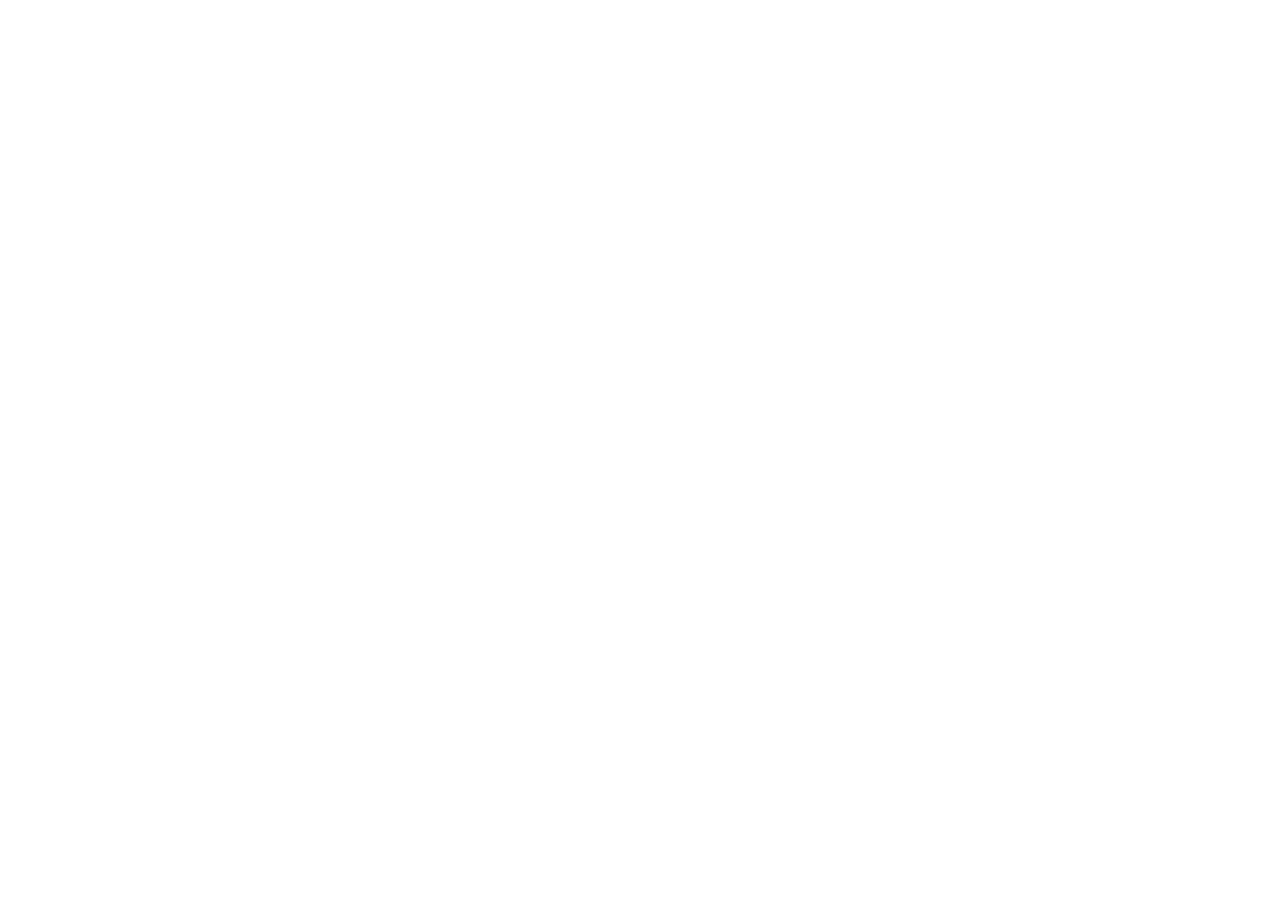
==== about.html @ c354c326 "first commit" ====
<!doctype html>
<html lang="en">
  <head>
    <meta charset="UTF-8" />
    <meta http-equiv="X-UA-Compatible" content="IE=edge" />
    <meta name="viewport" content="width=device-width, initial-scale=1.0" />
    <title>Tech Website</title>

    <link
      rel="stylesheet"
      href="https://pro.fontawesome.com/releases/v5.10.0/css/all.css"
    />

    <link rel="stylesheet" href="css/style.css" />

    <script
      src="https://code.jquery.com/jquery-3.6.0.min.js"
      integrity="sha256-/xUj+3OJU5yExlq6GSYGSHk7tPXikynS7ogEvDej/m4="
      crossorigin="anonymous"
    ></script>
  </head>

  <body>
    <!-- Navigation -->

    <!-- hero -->

    <!-- features -->

    <!-- trusted by -->

    <!-- footer -->

    <script>
      // Navaigation Bar
    </script>
  </body>
</html>
---- css/style.css ----
@import url("https://fonts.googleapis.com/css2?family=Poppins:wght@100;200;300;400;500;600;700;800;900&display=swap");
* {
  margin: 0;
  padding: 0;
  box-sizing: border-box;
  font-family: "Poppins", sans-serif;
}

body {
  font-family: "Poppins", sans-serif;
}

/* Global Tags */

h1 {
  font-size: 2.5rem;
  font-weight: 700;
  color: rgb(35, 35, 85);
}

span {
  font-size: 0.9rem;
  color: #757373;
}

h6 {
  font-size: 1.1rem;
  color: rgb(24, 24, 49);
}

/* Navigation */
nav {
  position: fixed;
  width: 100%;
  background-color: #fff;
  display: flex;
  flex-direction: row;
  justify-content: space-between;
  align-items: center;
  padding: 1vw 8vw;
  box-shadow: 2px 2px 10px rgba(0, 0, 0, 0.15);
}
nav img {
  width: 150px;
  cursor: pointer;
}
nav .navigation ul {
  display: flex;
  justify-content: flex-end;
  align-items: center;
}
nav .navigation ul li {
  list-style: none;
  margin-left: 30px;
}
nav .navigation ul li a {
  text-decoration: none;
  color: rgb(21, 21, 100);
  font-size: 16px;
  font-weight: 500;
}
nav .navigation ul li a:hover {
  color: #fdc93b;
}

/* Home */
#home {
  background-image:
    linear-gradient(rgba(9, 5, 54, 0.3), rgba(5, 4, 46, 0.7)),
    url("../img/back.jpg");
  width: 100%;
  height: 100vh;
  background-size: cover;
  background-position: center;
  display: flex;
  flex-direction: column;
  justify-content: center;
  align-items: center;
  text-align: center;
}
#home h2 {
  color: #fff;
  font-size: 2.2rem;
  letter-spacing: 1px;
}
#home p {
  width: 50%;
  color: #fff;
  font-size: 0.9rem;
  line-height: 25px;
}
#home .btn {
  margin-top: 30px;
}
#home a {
  text-decoration: none;
  font-size: 0.9rem;
  padding: 13px 35px;
  background-color: #fff;
  font-weight: 600;
  border-radius: 7px;
}
#home a.blue {
  color: #fff;
  background: rgb(21, 21, 100);
  transition: 0.3s;
}
#home a.blue:hover {
  color: rgb(21, 21, 100);
  background: #fff;
}

#home a.yellow {
  color: #fff;
  background: #fdc93b;
  transition: 0.3s;
}
#home a.yellow:hover {
  color: rgb(21, 21, 100);
  background: #fff;
}

/* features */
#features {
  text-align: center;
  padding: 5vw 8vw 0 8vw;
}
#features .fea-base {
  display: grid;
  grid-template-columns: repeat(auto-fit, minmax(320px, 1fr));
  grid-gap: 1rem;
  margin-top: 50px;
}
#features .fea-box {
  background-color: #f9f9ff;
  text-align: start;
}
#features .fea-box i {
  font-style: 2.3rem;
  color: rgb(44, 44, 80);
}
#features .fea-box h3 {
  font-size: 1.2rem;
  font-weight: 600;
  color: rgb(46, 46, 59);
  padding: 13px 0 7px 0;
}
#features .fea-box p {
  font-size: 1rem;
  font-weight: 400;
  color: rgb(70, 70, 87);
}

/* course */
#course {
  padding: 8vw 8vw 0 8vw;
  text-align: center;
}
#course .course-box {
  display: grid;
  grid-template-columns: repeat(auto-fit, minmax(320px, 1fr));
  grid-gap: 1rem;
  margin-top: 50px;
}
#course .courses {
  text-align: start;
  background: #f9f9ff;
  height: 100%;
  position: relative;
  /* border-radius: 10px; */
}
#course .courses img {
  width: 100%;
  height: 60%;
  background-position: cover;
}
#course .courses .details {
  padding: 15px 15px 0 15px;
}
#course .courses .details i {
  color: #fdc93b;
  font-size: 0.9rem;
}
#course .courses .cost {
  background-color: rgb(74, 74, 136);
  color: #fff;
  line-height: 70px;
  width: 70px;
  height: 70px;
  text-align: center;
  border-radius: 50%;
  position: absolute;
  right: 15px;
  bottom: 110px;
  /* top: 180px; */
}
/* registration */
#registration {
  padding: 6vw 8vw;
  background-image:
    linear-gradient(rgba(99, 112, 168, 0.5), rgba(81, 91, 233, 0.5)),
    url(../img/signup.jpg);
  width: 100%;
  height: 100%;
  background-size: cover;
  background-position: center;
  display: flex;
  justify-content: space-between;
  align-items: center;
}
#registration .reminder {
  color: #fff;
}
#registration .reminder h1 {
  color: #fff;
}
#registration .reminder .time {
  display: flex;
  margin-top: 40px;
}
#registration .reminder .time .date {
  text-align: center;
  padding: 13px 33px;
  background: rgba(255, 255, 255, 0.25);
  backdrop-filter: blur(4px);
  box-shadow: 0 8px 32px 0 rgba(31, 38, 135, 0.37);
  border-radius: 6px;
  margin: 0 5px 10px 5px;
  border: 1px solid rgba(255, 255, 255, 0.18);
  font-size: 1.1rem;
  font-weight: 600;
}

#registration .form{
  background: #fff;
  border-radius: 8px;
  display: flex;
  flex-direction: column;
  padding: 40px;
   box-shadow: 0 8px 32px 0 rgba(31, 38, 135, 0.37);
}
#registration .form input{
  margin: 15px 0;
  padding: 15px 10px;
  border: 1px solid rgb(84, 40, 241);
  outline: none;
}
#registration .form input::placeholder{
  color: #413c3c;
  font-weight: 500;
  font-size: 0.9rem;
}
#registration .form .btn{ margin-top: 20px;}
#registration a.yellow {
  text-decoration: none;
  font-size: 0.9rem;
  padding: 13px 35px;
  background-color: #fff;
  font-weight: 600;
  border-radius: 7px;
  color: #fff;
  background: #fdc93b;
  transition: 0.3s;
}
#registration a.yellow:hover {
  color: rgb(21, 21, 100);
  background: #fff;
}


/* experts */

/* footer */

/* About */

/* Blog */

/* Course_inner */

/* contact */

/* responsive */

@media (max-width: 769px) {
}

@media (max-width: 475px) {
}
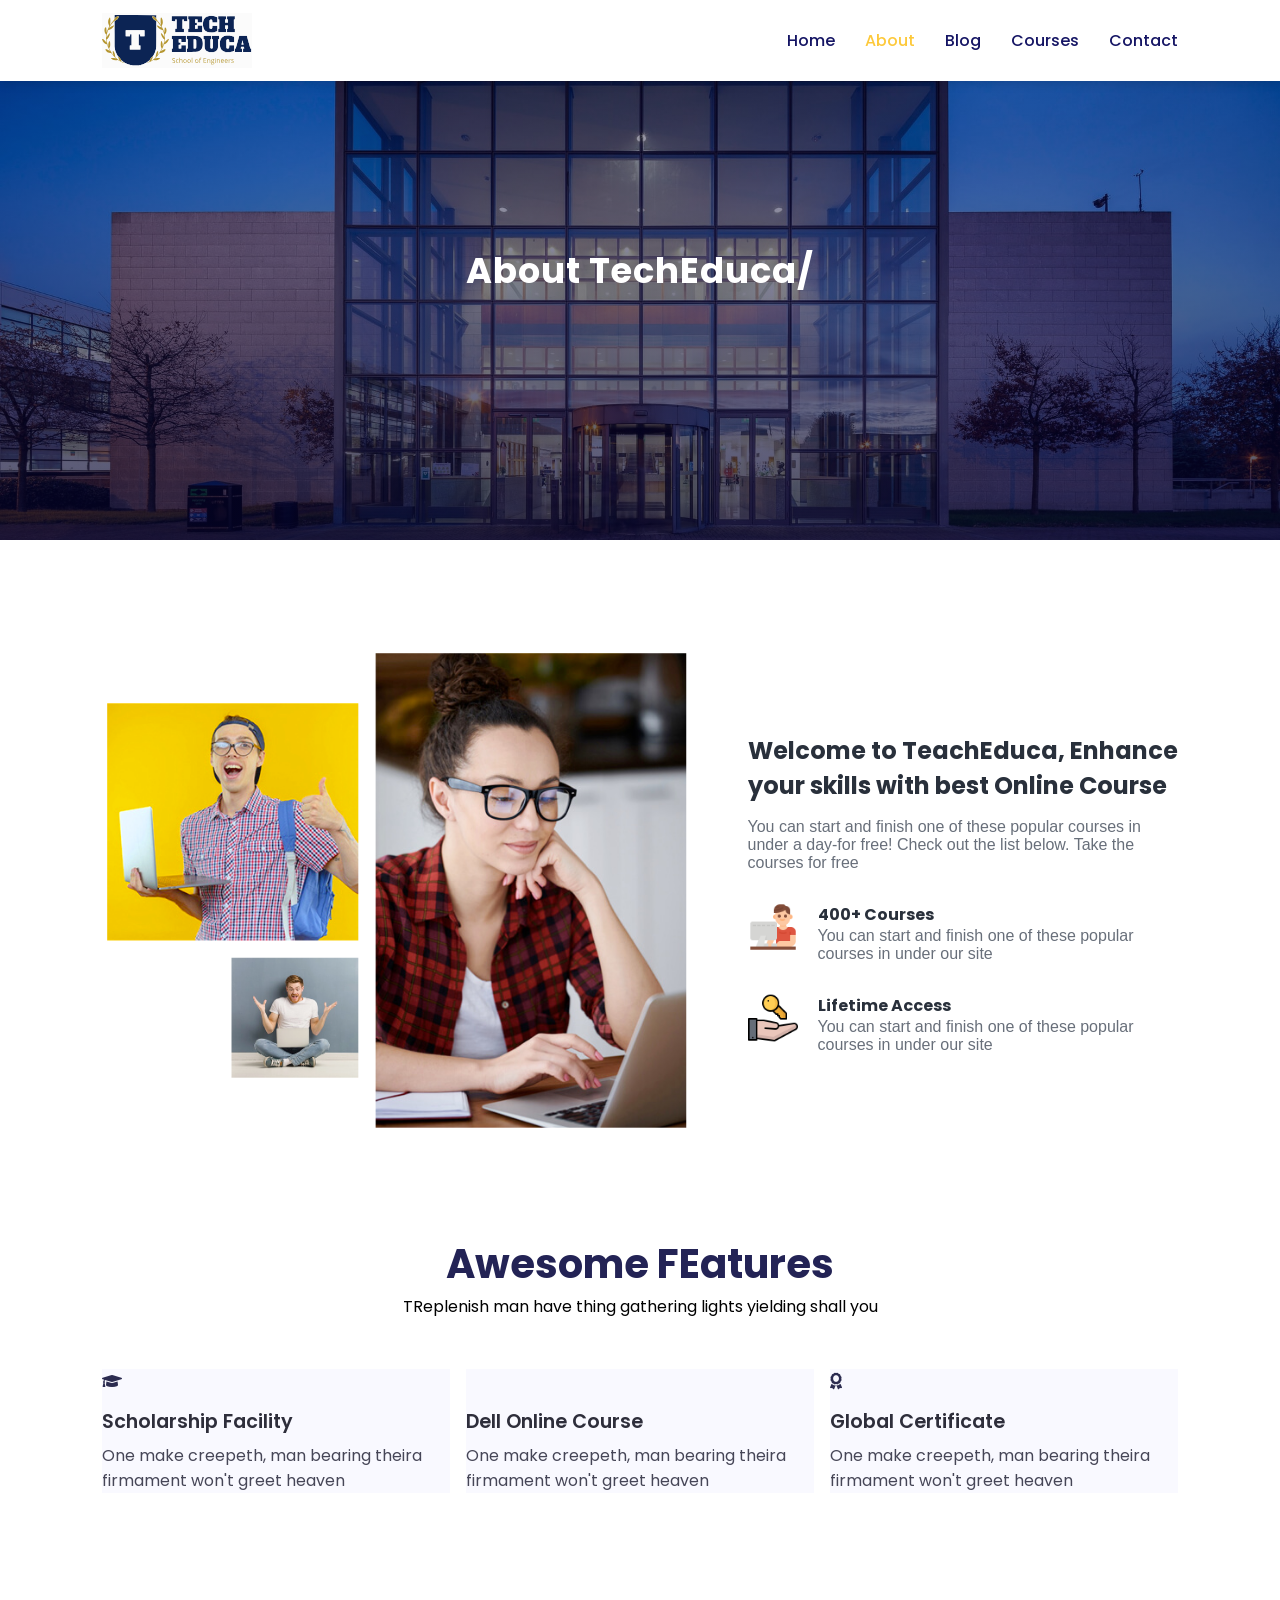
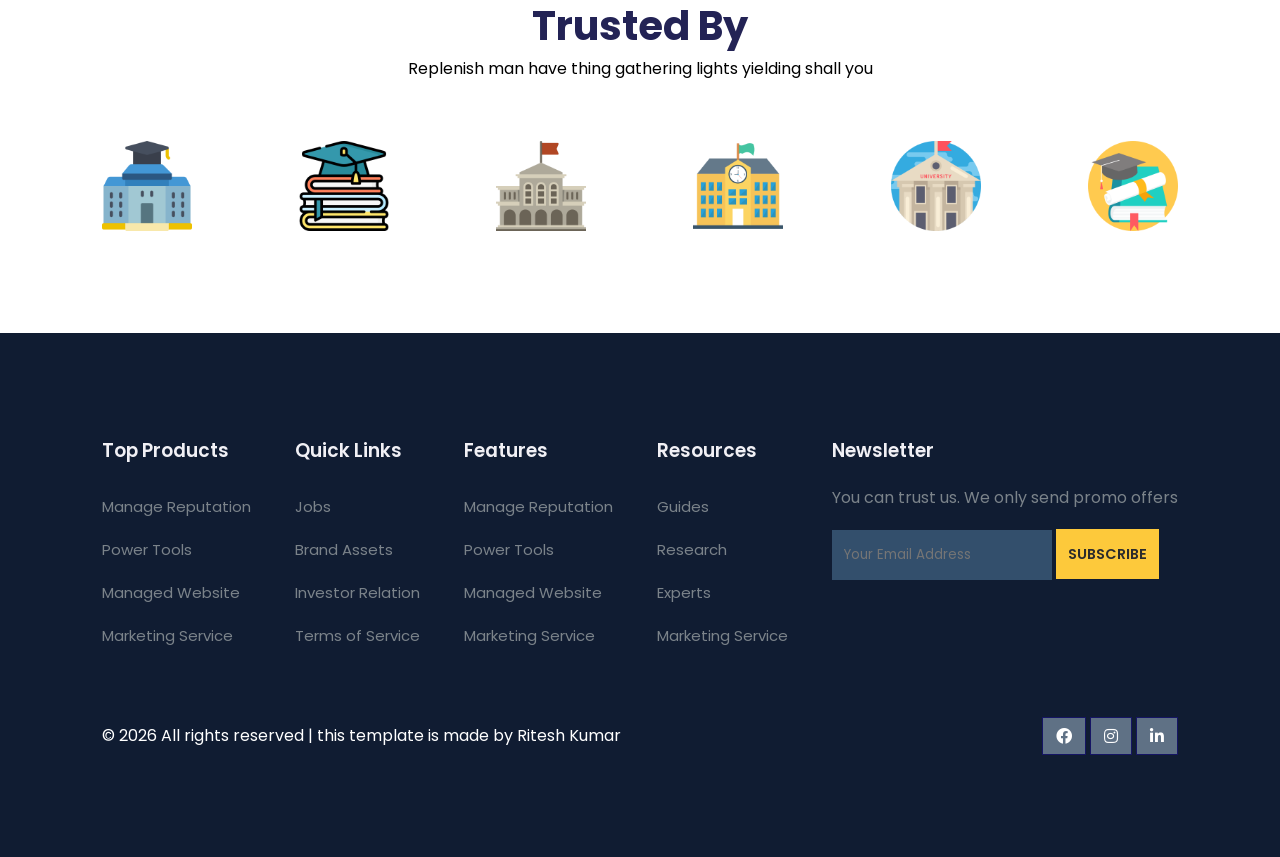
==== commit e99a96f9: "Updated website files" ====
--- a/about.html
+++ b/about.html
@@ -22,17 +22,146 @@
 
   <body>
     <!-- Navigation -->
+    <nav>
+      <img src="img/logo.svg" alt="Logo" />
+      <div class="navigation">
+        <ul>
+          <i id="menu-close" class="fas fa-times"></i>
+          <li><a href="index.html">Home</a></li>
+          <li><a class="active" href="about.html">About</a></li>
+          <li><a href="blog.html">Blog</a></li>
+          <li><a href="course.html">Courses</a></li>
+          <li><a href="contact.html">Contact</a></li>
+        </ul>
+        <img id="menu-btn" src="img/menu.png" alt="hamburger">
+      </div>
+    </nav>
 
-    <!-- hero -->
+    <!-- Home -->
+    <section id="about-home">
+      <h2>About TechEduca/</h2>
+    </section>
+
+    <section id="about-container">
+      <div class="about-img">
+        <img src="img/a.png" alt="">
+      </div>
+      <div class="about-text">
+        <h2>Welcome to TeachEduca, Enhance your skills with best Online Course</h2>
+        <p>You can start and finish one of these popular courses in under a day-for free! Check out the list below. Take the courses for free</p>
+        <div class="about-fe">
+          <img src="img/fe1.png" alt="">
+          <div class="fe-text">
+            <h5>400+ Courses</h5>
+            <p>You can start and finish one of these popular courses in under our site</p>
+          </div>
+        </div>
+        <div class="about-fe">
+          <img src="img/fe2.png" alt="">
+          <div class="fe-text">
+            <h5>Lifetime Access</h5>
+            <p>You can start and finish one of these popular courses in under our site</p>
+          </div>
+        </div>
+      </div>
+    </section>
 
     <!-- features -->
+    <section id="features">
+      <h1>Awesome FEatures</h1>
+      <p>TReplenish man have thing gathering lights yielding shall you</p>
+      <div class="fea-base">
+        <div class="fea-box">
+          <i class="fas fa-graduation-cap"></i>
+          <h3>Scholarship Facility</h3>
+          <p>
+            One make creepeth, man bearing theira firmament won't greet heaven
+          </p>
+        </div>
+        <div class="fea-box">
+          <i class="fas fa-file-certificate"></i>
+          <h3>Dell Online Course</h3>
+          <p>
+            One make creepeth, man bearing theira firmament won't greet heaven
+          </p>
+        </div>
+        <div class="fea-box">
+          <i class="fas fa-award"></i>
+          <h3>Global Certificate</h3>
+          <p>
+            One make creepeth, man bearing theira firmament won't greet heaven
+          </p>
+        </div>
+      </div>
+    </section>
 
-    <!-- trusted by -->
+    <section id="trust">
+      <h1>Trusted By</h1>
+      <p>Replenish man have thing gathering lights yielding shall you</p>
+      <div class="trust-img">
+        <img src="img/trust (1).png" alt="">
+        <img src="img/trust (2).png" alt="">
+        <img src="img/trust (3).png" alt="">
+        <img src="img/trust (4).png" alt="">
+        <img src="img/trust (5).png" alt="">
+        <img src="img/trust (6).png" alt="">
+      </div>
+    </section>
 
-    <!-- footer -->
+    <!-- Footer -->
+     <footer>
+      <div class="footer-col">
+        <h3>Top Products</h3>
+        <li>Manage Reputation</li>
+        <li>Power Tools</li>
+        <li>Managed Website</li>
+        <li>Marketing Service</li>
+      </div>
+      <div class="footer-col">
+        <h3>Quick Links</h3>
+        <li>Jobs</li>
+        <li>Brand Assets</li>
+        <li>Investor Relation</li>
+        <li>Terms of Service</li>
+      </div>
+      <div class="footer-col">
+        <h3>Features</h3>
+        <li>Manage Reputation</li>
+        <li>Power Tools</li>
+        <li>Managed Website</li>
+        <li>Marketing Service</li>
+      </div>
+      <div class="footer-col">
+        <h3>Resources</h3>
+        <li>Guides</li>
+        <li>Research</li>
+        <li>Experts</li>
+        <li>Marketing Service</li>
+      </div>
+      <div class="footer-col">
+        <h3>Newsletter</h3>
+        <p>You can trust us. We only send promo offers </p>
+        <div class="subscribe">
+          <input type="text" placeholder="Your Email Address">
+          <a href="#" class="yellow">SUBSCRIBE</a>
+        </div>
+      </div>
+      <div class="copyright">
+        <p>&copy; 2026 All rights reserved | this template is made by Ritesh Kumar</p>
+        <div class="pro-links">
+          <i class="fab fa-facebook"></i>
+          <i class="fab fa-instagram"></i>
+          <i class="fab fa-linkedin-in"></i>
+        </div>
+      </div>
+     </footer>
 
-    <script>
-      // Navaigation Bar
-    </script>
+    <script>$('#menu-btn').click(function () {
+  $('.navigation ul').addClass('active');
+});
+
+$('#menu-close').click(function () {
+  $('.navigation ul').removeClass('active');
+});</script>
   </body>
 </html>
--- a/css/style.css
+++ b/css/style.css
@@ -39,10 +39,22 @@
   align-items: center;
   padding: 1vw 8vw;
   box-shadow: 2px 2px 10px rgba(0, 0, 0, 0.15);
+  z-index: 1000;
 }
 nav img {
   width: 150px;
   cursor: pointer;
+}
+nav .navigation {
+  display: flex;
+}
+#menu-btn {
+  width: 30px;
+  height: 30px;
+  display: none;
+}
+#menu-close {
+  display: none;
 }
 nav .navigation ul {
   display: flex;
@@ -59,6 +71,7 @@
   font-size: 16px;
   font-weight: 500;
 }
+nav .navigation ul li a.active,
 nav .navigation ul li a:hover {
   color: #fdc93b;
 }
@@ -153,7 +166,7 @@
 
 /* course */
 #course {
-  padding: 8vw 8vw 0 8vw;
+  padding: 8vw;
   text-align: center;
 }
 #course .course-box {
@@ -162,12 +175,28 @@
   grid-gap: 1rem;
   margin-top: 50px;
 }
-#course .courses {
+/* #course .courses {
   text-align: start;
   background: #f9f9ff;
   height: 100%;
   position: relative;
-  /* border-radius: 10px; */
+  // border-radius: 10px; 
+} */
+#course .courses {
+  width: auto;
+  min-width: 250px;
+  /* padding: 10px 12px; */
+  border: 1px solid #cce7d0;
+  border-radius: 15px;
+  cursor: pointer;
+  box-shadow: 20px 20px 30px rgba(0, 0, 0, 0.02);
+  margin: 10px 0;
+  transition: 0.2s ease;
+  position: relative;
+}
+#course .courses:hover {
+  transform: translateY(-8px);
+  box-shadow: 0 15px 30px rgba(0, 0, 0, 0.15);
 }
 #course .courses img {
   width: 100%;
@@ -231,26 +260,28 @@
   font-weight: 600;
 }
 
-#registration .form{
+#registration .form {
   background: #fff;
   border-radius: 8px;
   display: flex;
   flex-direction: column;
   padding: 40px;
-   box-shadow: 0 8px 32px 0 rgba(31, 38, 135, 0.37);
-}
-#registration .form input{
+  box-shadow: 0 8px 32px 0 rgba(31, 38, 135, 0.37);
+}
+#registration .form input {
   margin: 15px 0;
   padding: 15px 10px;
   border: 1px solid rgb(84, 40, 241);
   outline: none;
 }
-#registration .form input::placeholder{
+#registration .form input::placeholder {
   color: #413c3c;
   font-weight: 500;
   font-size: 0.9rem;
 }
-#registration .form .btn{ margin-top: 20px;}
+#registration .form .btn {
+  margin-top: 20px;
+}
 #registration a.yellow {
   text-decoration: none;
   font-size: 0.9rem;
@@ -267,14 +298,251 @@
   background: #fff;
 }
 
-
 /* experts */
+#experts {
+  padding: 8vw;
+  text-align: center;
+}
+#experts .expert-box {
+  display: grid;
+  grid-template-columns: repeat(auto-fit, minmax(250px, 1fr));
+  grid-gap: 1rem;
+  margin-top: 50px;
+}
+#experts .expert-box .profile {
+  background: #fafaf1;
+  padding: 30px 10px;
+}
+.pro-links {
+  margin-top: 10px;
+}
+.pro-links i {
+  padding: 10px 13px;
+  border: 1px solid rgb(21, 21, 100);
+  cursor: pointer;
+  transition: 0.3s ease;
+}
+.pro-links i:hover {
+  background: rgb(21, 21, 100);
+  color: #fff;
+  border: 1px solid rgb(21, 21, 100);
+  cursor: pointer;
+}
 
 /* footer */
+footer {
+  padding: 8vw;
+  background: #101c32;
+  display: flex;
+  justify-content: space-between;
+  align-items: flex-start;
+  flex-wrap: wrap;
+}
+footer .footer-col {
+  padding-bottom: 40px;
+}
+footer h3 {
+  color: rgb(241, 240, 245);
+  font-weight: 600;
+  padding-bottom: 20px;
+}
+footer li {
+  list-style: none;
+  color: #7b838a;
+  padding: 10px 0;
+  font-size: 15px;
+  cursor: pointer;
+  transition: 0.3s ease;
+}
+footer li:hover {
+  color: rgb(241, 240, 245);
+}
+footer p {
+  color: #7b838a;
+}
+footer .subscribe {
+  margin-top: 20px;
+}
+footer input {
+  width: 220px;
+  padding: 15px 12px;
+  background: #334f6c;
+  border: none;
+  outline: none;
+  color: #fff;
+}
+footer .subscribe a {
+  text-decoration: none;
+  font-size: 0.9rem;
+  padding: 15px 12px;
+  background-color: #fff;
+  font-weight: 600;
+}
+footer .subscribe a.yellow {
+  color: #2c2c2c;
+  background: #fdc93b;
+  transition: 0.3s;
+}
+footer .subscribe a.yellow:hover {
+  color: rgb(21, 21, 100);
+  background: #fff;
+}
+footer .copyright {
+  margin-top: 20px;
+  display: flex;
+  justify-content: space-between;
+  align-items: center;
+  width: 100%;
+  flex-wrap: wrap;
+}
+footer .copyright p {
+  color: #fff;
+}
+footer .copyright .pro-links {
+  margin-top: 0px;
+}
+footer .copyright .pro-links i {
+  background: #5f7185;
+  color: #fff;
+}
+footer .copyright .pro-links i:hover {
+  background: #fdc93b;
+  color: #2c2c2c;
+}
 
 /* About */
+#about-home {
+  background-image:
+    linear-gradient(rgba(9, 5, 54, 0.3), rgba(5, 4, 46, 0.7)),
+    url("../img/back1.jpg");
+  width: 100%;
+  height: 60vh;
+  background-size: cover;
+  background-position: center;
+  display: flex;
+  flex-direction: column;
+  justify-content: center;
+  align-items: center;
+  text-align: center;
+}
+#about-home h2 {
+  color: #fff;
+  font-size: 2.2rem;
+  letter-spacing: 1px;
+}
+#about-container {
+  display: flex;
+  align-items: center;
+  padding: 8vw 8vw 2vw 8vw;
+}
+#about-container .about-img {
+  width: 60%;
+  padding-right: 60px;
+}
+#about-container .about-img img {
+  width: 100%;
+}
+#about-container .about-text {
+  width: 40%;
+}
+#about-container .about-text h2 {
+  color: #29303b;
+  padding-bottom: 15px;
+}
+#about-container .about-text p {
+  color: #686f7a;
+  font-weight: 300;
+}
+#about-container .about-text .about-fe {
+  display: flex;
+  justify-content: space-between;
+  align-items: flex-start;
+  margin-top: 30px;
+}
+#about-container .about-text .about-fe img {
+  width: 50px;
+  background-size: cover;
+  background-position: center;
+  margin-right: 20px;
+}
+#about-container .about-text .about-fe .fe-text {
+  width: 90%;
+}
+.fe-text h5 {
+  font-size: 16px;
+  color: #29303b;
+}
+
+#trust {
+  text-align: center;
+  padding: 8vw;
+}
+#trust .trust-img {
+  margin-top: 60px;
+  display: flex;
+  justify-content: space-between;
+  align-items: center;
+}
+#trust .trust-img img {
+  width: 90px;
+  height: auto;
+}
 
 /* Blog */
+#blog-container {
+  display: flex;
+  align-items: flex-start;
+  justify-content: space-between;
+  padding: 8vw;
+}
+#blog-container .blogs {
+  width: 60%;
+}
+.blogs img {
+  width: 100%;
+  border-radius: 19px;
+}
+.post {
+  padding-bottom: 60px;
+}
+.post h3 {
+  color: #29303b;
+  padding: 15px 0 10px 0;
+}
+#blog-container .cate {
+  width: 30%;
+}
+.post p {
+  color: #757373;
+  padding-bottom: 20px;
+}
+.cate h2 {
+  padding-bottom: 7px;
+}
+.cate a {
+  text-decoration: none;
+  color: #757373;
+  font-weight: 500;
+  line-height: 45px;
+}
+.btn-blue {
+  text-decoration: none;
+  background: rgb(21, 21, 100);
+  color: #fff;
+  border-radius: 5px;
+  font-weight: 600;
+  padding: 13px 35px;
+  font-size: 0.9rem;
+}
+
+#blog-container .blogpost {
+  width: 60%;
+  margin: 0 auto;
+}
+#blog-container .blogpost p {
+  text-align: justify;
+  padding-bottom: 60px;
+}
 
 /* Course_inner */
 
@@ -283,7 +551,170 @@
 /* responsive */
 
 @media (max-width: 769px) {
+  nav {
+    padding: 15px 20px;
+  }
+  nav img {
+    width: 130px;
+  }
+  #menu-btn {
+    display: initial;
+  }
+  #menu-close {
+    display: initial;
+    font-size: 1.6rem;
+    color: #fff;
+    padding: 30px 0 20px 20px;
+  }
+  nav .navigation ul {
+    display: flex;
+    flex-direction: column;
+    justify-content: flex-start;
+    align-items: flex-start;
+    position: absolute;
+    top: 0;
+    right: -220px;
+    width: 220px;
+    background: rgba(17, 20, 104, 0.45);
+    height: 100vh;
+    backdrop-filter: blur(4.5px);
+    border: 1px solid rgba(255, 255, 255, 0.18);
+    transition: 0.3s ease;
+  }
+  nav .navigation ul.active {
+    right: 0;
+  }
+  nav .navigation ul li {
+    padding: 20px 0 20px 40px;
+    margin-left: 0;
+  }
+  nav .navigation ul li a {
+    color: #fff;
+  }
+  #home {
+    padding-top: 0;
+  }
+  #home p {
+    width: 90%;
+  }
+  #features {
+    padding: 8vw 4vw 0 4vw;
+  }
+  #course {
+    padding: 8vw 4vw 0 4vw;
+  }
+  #registration {
+    margin-top: 8vw;
+    padding: 6vw 4vw 6vw 4vw;
+  }
+  #registration .reminder .time {
+    display: flex;
+    flex-wrap: wrap;
+    margin-top: 40px;
+  }
+  #experts {
+    padding: 8vw 8vw 4vw 8vw;
+    text-align: center;
+  }
+  footer .copyright .pro-links {
+    margin-top: 15px;
+  }
+
+  /* About */
+  #about-container {
+    padding: 8vw 4vw 2vw 4vw;
+  }
+  #about-container .about-img {
+    padding-right: 30px;
+  }
+  #trust .trust-img img {
+    width: 50px;
+    height: auto;
+  }
+
+  /* Blog */
+  #blog-container {
+    padding: 8vw 4vw;
+  }
+
+  #blog-container .blogpost {
+    width: 100%;
+    margin-top: 30px;
+  }
+  #blog-container .blogpost img {
+    width: 100%;
+    height: 50vh;
+    object-fit: cover;
+  }
 }
 
 @media (max-width: 475px) {
-}
+  #registration {
+    display: flex;
+    flex-direction: column;
+    justify-content: center;
+    align-items: center;
+    text-align: center;
+  }
+  #registration .reminder .time {
+    display: flex;
+    flex-wrap: wrap;
+    justify-content: center;
+    align-items: center;
+    margin-top: 20px;
+    margin-bottom: 20px;
+  }
+
+  /* About */
+  #about-container {
+    flex-direction: column-reverse;
+  }
+  #about-container .about-img {
+    width: 100%;
+    padding-right: 0px;
+  }
+  #about-container .about-text {
+    width: 100%;
+    padding-bottom: 20px;
+  }
+  #trust .trust-img {
+    margin-top: 40px;
+    display: flex;
+    justify-content: center;
+    align-items: center;
+    flex-wrap: wrap;
+  }
+  #trust .trust-img img {
+    width: 60px;
+    margin: 10px 25px;
+    height: auto;
+  }
+
+  /* Blog */
+  #blog-container {
+    flex-direction: column;
+  }
+  #blog-container .blogs {
+    width: 100%;
+  }
+  #blog-container .cate {
+    width: 100%;
+  }
+
+  #blog-container .blogpost {
+    width: 100%;
+    margin-top: 50px;
+  }
+  #blog-container .blogpost img {
+    width: 100%;
+    height: 50vh;
+    object-fit: cover;
+  }
+}
+
+@media (max-width: 376px) {
+  footer input {
+    width: 100%;
+    margin-bottom: 20px;
+  }
+}
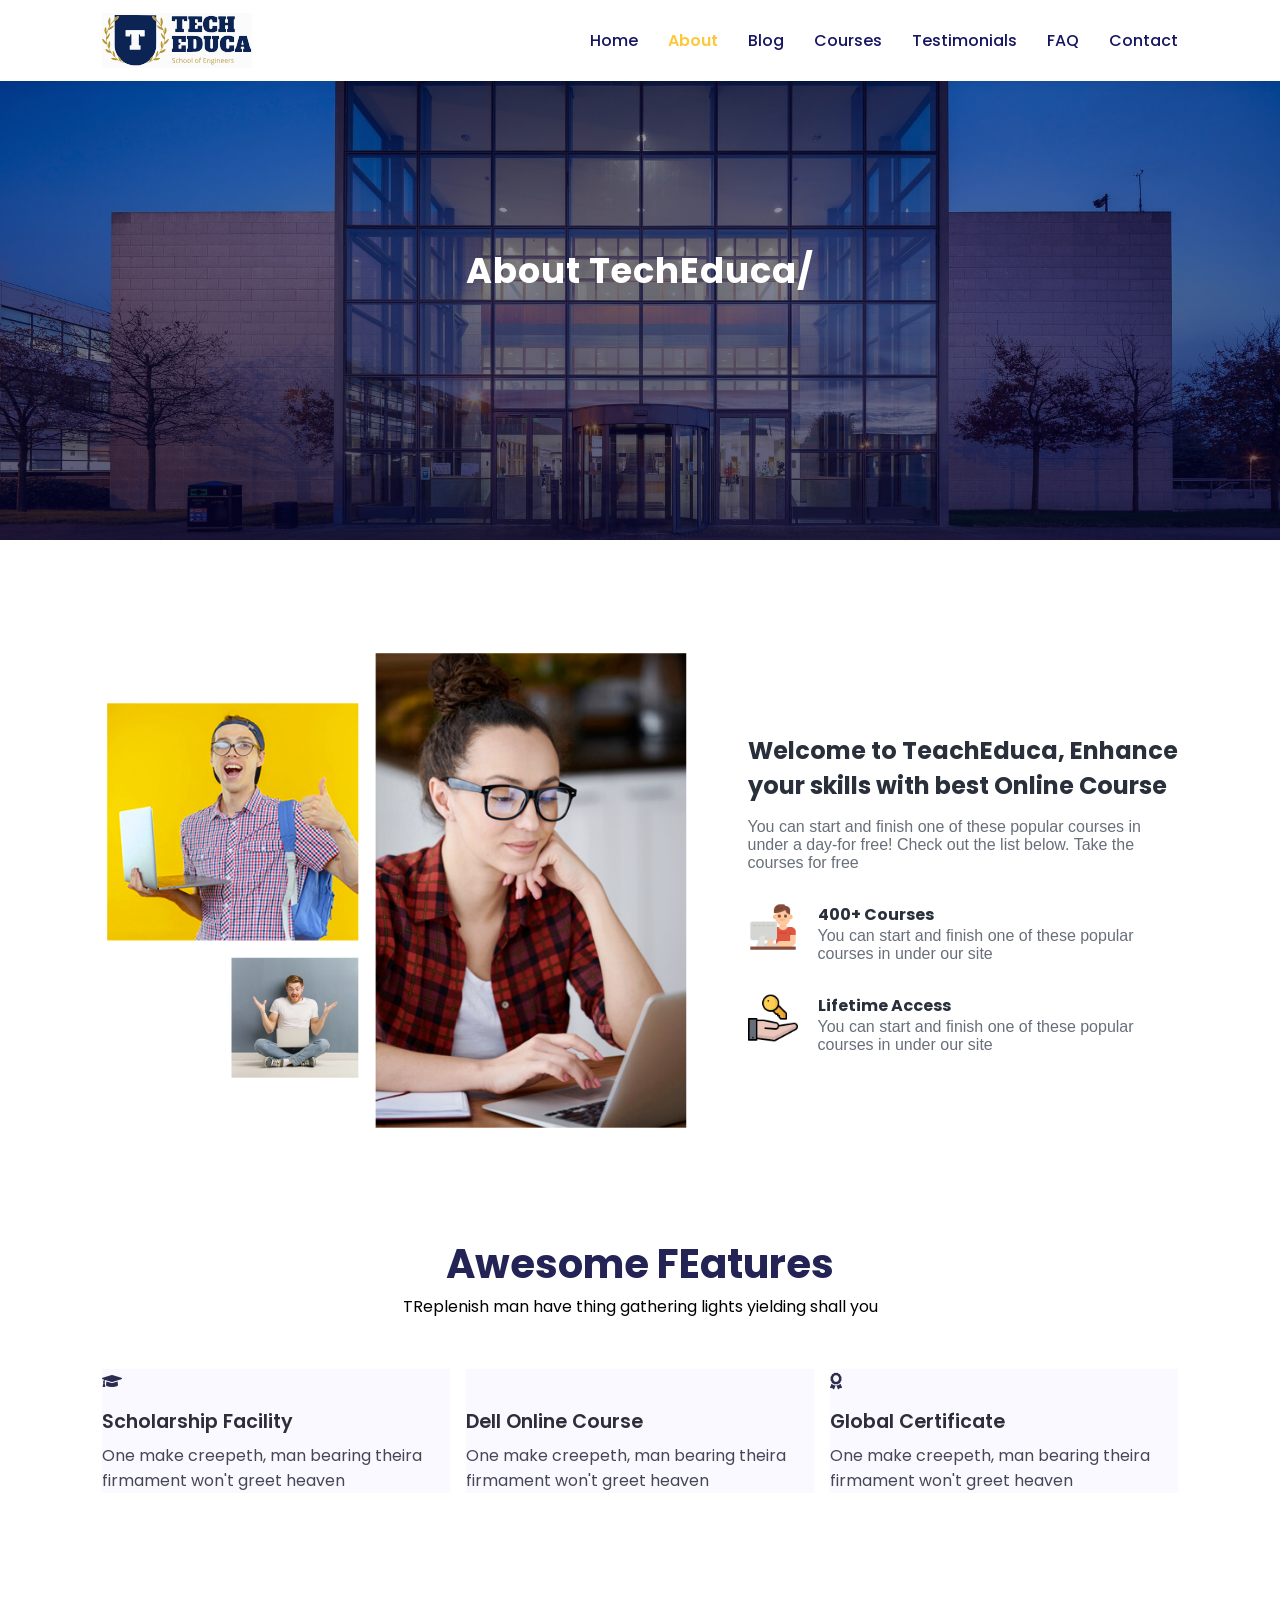
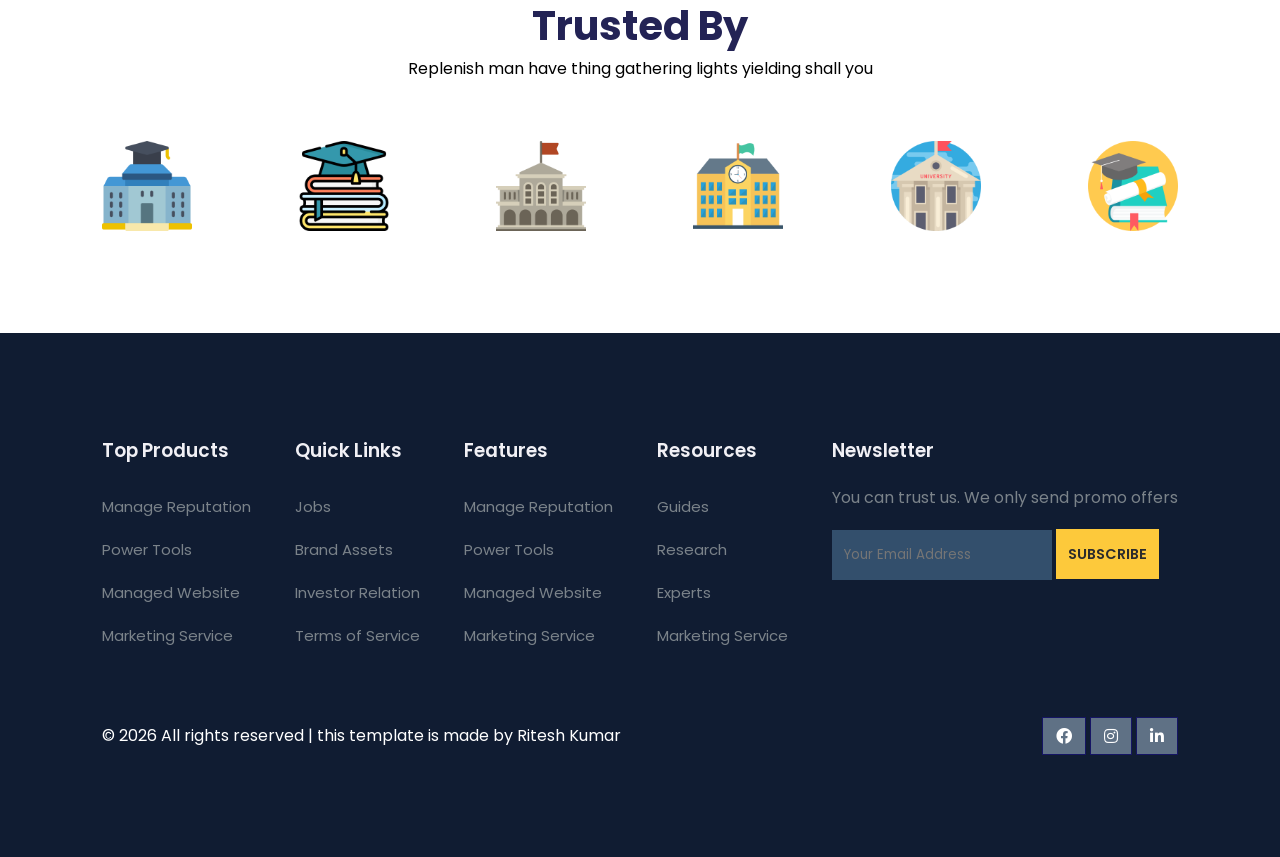
==== commit 474a5904: "Updated navbar design / layout" ====
--- a/about.html
+++ b/about.html
@@ -31,6 +31,8 @@
           <li><a class="active" href="about.html">About</a></li>
           <li><a href="blog.html">Blog</a></li>
           <li><a href="course.html">Courses</a></li>
+          <li><a href="testimonials.html">Testimonials</a></li>
+          <li><a href="faq.html">FAQ</a></li>
           <li><a href="contact.html">Contact</a></li>
         </ul>
         <img id="menu-btn" src="img/menu.png" alt="hamburger">
--- a/css/style.css
+++ b/css/style.css
@@ -31,6 +31,7 @@
 /* Navigation */
 nav {
   position: fixed;
+  top: 0;
   width: 100%;
   background-color: #fff;
   display: flex;
@@ -38,7 +39,7 @@
   justify-content: space-between;
   align-items: center;
   padding: 1vw 8vw;
-  box-shadow: 2px 2px 10px rgba(0, 0, 0, 0.15);
+  box-shadow: 2px 2px 10px rgba(0, 0, 0, 0.08);
   z-index: 1000;
 }
 nav img {
@@ -71,10 +72,14 @@
   font-size: 16px;
   font-weight: 500;
 }
-nav .navigation ul li a.active,
-nav .navigation ul li a:hover {
+nav .navigation ul li a.active {
   color: #fdc93b;
-}
+  font-weight: 600;
+}
+nav .navigation ul li a:hover{ color: #fdc93b; transform: translateY(-2px);}
+
+.btn1{ background: #fdc93b; padding: 8px 18px; border-radius: 20px; text-decoration: none; color: #000; font-weight: 500; margin-left: 20px; box-shadow: 0 4px 10px rgba(0, 0, 0, 0.01); transition: 0.3s;}
+.btn1:hover{ background: #e0b52f; transform: translateY(-2px);}
 
 /* Home */
 #home {
@@ -591,6 +596,9 @@
   nav .navigation ul li a {
     color: #fff;
   }
+
+  .btn1{ margin-right: 8px;}
+
   #home {
     padding-top: 0;
   }
